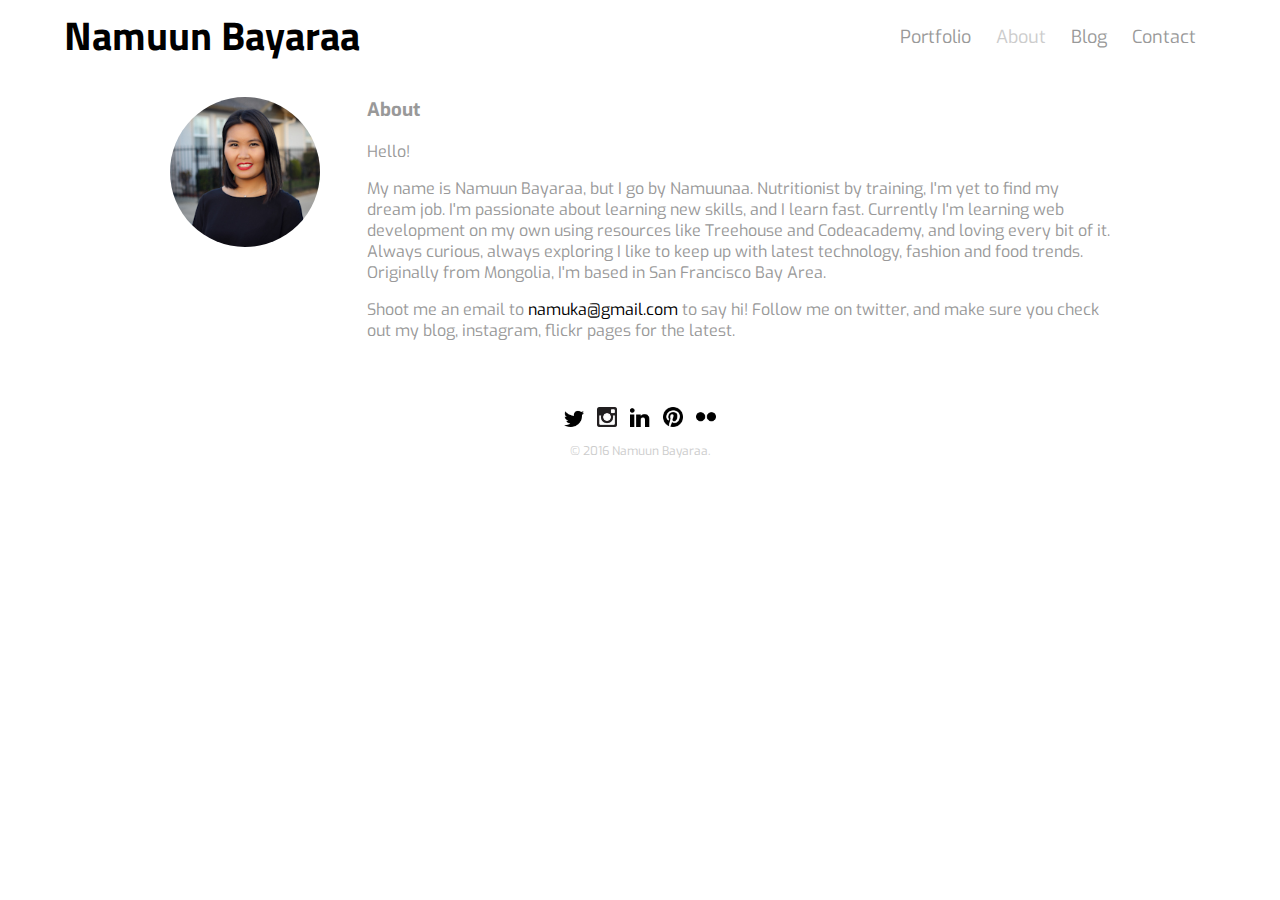
==== about.html @ fb0a98d4 "Add html, css" ====
<!DOCTYPE html>
<html>
  <head>
    <meta charset="utf-8"> 
    <title>Namuun Bayaraa</title>
    <link rel="stylesheet" href="css/normalize.css">
    <link href='http://fonts.googleapis.com/css?family=Exo:200,400,800|Titillium+Web:400,400italic' rel='stylesheet' type='text/css'>
    <link rel="stylesheet" href="css/main.css">
    <link rel="stylesheet" href="css/responsive.css">
    <meta name="viewport" content="width=device-width, initial-scale=1.0">
  </head>
  <body>
    <header>
      <a href="index.html" id=logo>
        <h1>Namuun Bayaraa</h1>
        
      </a>
      <nav>
        <ul>
          <li><a href="index.html">Portfolio</a></li>
          <li><a href="about.html"class="selected">About</a></li>
		  <li><a href="http://darlinginadress.com/">Blog</a></li>
          <li><a href="contact.html">Contact</a></li>
        </ul>
      </nav>
    </header>
    <div id="wrapper">
      <section>
      <img src="img/profilephoto.jpg" alt="Namuun" class="profile-photo">
      <h3>About</h3>
      <p>Hello!</p>
      <p>My name is Namuun Bayaraa, but I go by Namuunaa. Nutritionist by training, I'm yet to find my dream job. I'm passionate about learning new skills, and I learn fast. Currently I'm learning web development on my own using resources like Treehouse and Codeacademy, and loving every bit of it. Always curious, always exploring I like to keep up with latest technology, fashion and food trends. Originally from Mongolia, I'm based in San Francisco Bay Area.</p>
      <p>Shoot me an email to <a href="mailto:namuka@gmail.com">namuka@gmail.com</a> to say hi! Follow me on twitter, and make sure you check out my blog, instagram, flickr pages for the latest.</p>
      </section>
      <footer>
        <a href="http://twitter.com/namukaa"><img src="img/twitter.png" alt="Twitter Logo" class="social-icon"></a>
        <a href="http://instagram.com/namukaa"><img src="img/instagram.jpg" alt="Instagram Logo" class="social-icon"></a>
        <a href="http://linkedin.com/in/namuunbayaraa"><img src="img/linkedin.png" alt="LinkedIn Logo" class="social-icon"></a>
        <a href="https://pinterest.com/namuun"><img src="img/pinterest.png" alt="Pinterest Logo" class="social-icon"></a>
        <a href="https://flickr.com/photos/namuka/"><img src="img/flickr.png" alt="Flickr Logo" class="social-icon"></a>
        <p>&copy; 2016 Namuun Bayaraa.</p>
      </footer>
    </div>
  </body>
</html>
---- css/main.css ----
/********************
GENERAL
********************/

body {
  font-family: 'Exo', sans-serif;
}

#wrapper {
  max-width: 940px;
  margin: 0 auto;
  padding: 0 5%;
} 

a {
text-decoration: none;
}

img {
  max-width: 100%;
}

h3 {
  margin: 0 0 1em 0;  
}



/********************
HEADING
********************/

header {
  float: left;
  margin: 0 0 30px 0;
  padding: 5px 0 0 0;
  width: 100%;
}

#logo {
  text-align: center; 
  margin: 0;
}

h1 {
  font-family: 'Titillium Web', sans-serif;
  margin: 15px 0; 
  font-size: 1.75em;
  font-weight: bold;
  line-height: 0.8em;
}

h2 {
  font-size: 0.75em;
  margin: -5px 0 0;
  font-weight: normal;
}


/********************
NAVIGATION
********************/

nav {
  text-align: center;
  padding: 0px 0;
  margin: 20px 0 0;
}

nav ul {
  list-style: none;
  margin: 0 10px;
  padding: 0;
}

nav li {
  display: inline-block;
}

nav a {
  font-weight: 400;
  padding: 15px 10px;
}


/********************
FOOTER
********************/

footer {
  font-size: 0.75em;
  text-align: center;
  clear: both;
  padding-top: 50px;
  color: #ccc;
}

.social-icon {
  width: 20px;
  height: 20px;
  margin: 0 5px;
}



/********************
PAGE: PORTFOLIO
********************/

#gallery {
  margin: 0;
  padding: 0;
  list-style: none;
}

#gallery li {
  float: left;
  width: 45%;
  margin: 2.5%;
  background-color: #f5f5f5;
  color: #bdc3c7;
}

#gallery li a p {
  margin: 0;
  padding: 5%;
  font-size: 0.75em;
  color: #bdc3c7;
}



/********************
PAGE:ABOUT
********************/

.profile-photo {
  display: block;
  max-width: 150px;
  margin: 0 auto 30px;
  border-radius: 100%;
}



/********************
PAGE: CONTACT
********************/

.contact-info {
  list-style: none;
  padding: 0;
  margin: 0;
  font-size: 0.9em;
}

.contact-info a {
  display: block;
  min-height: 20px;
  background-repeat: no-repeat;
  background-size: 20px 20px;
  padding: 0 0 0 30px;
  margin: 0 0 10px;
}


.contact-info li.mail a {
  background-image: url('../img/mail.png');
}




/********************
COLORS
********************/

/* site body */

body {
  background-color: #fff;
  color: #999;
}

header {
  background: #fff;
  border-color: #000;
} 

nav {
  background: #fff;
}

h1, h2 {
  color: #000;
}

a {
  color: #000;
}

nav a, nav a:visited {
  color: #999;
}

nav a.selected, nav a:hover {
  color: #ccc;
}
---- css/responsive.css ----
@media screen and (min-width: 480px) {
  /********************
  TWO COLUMN LAYOUT
  ********************/
  
  #primary {
    width: 50%;
    float: left;
  }
  
  #secondary {
    width: 40%;
    float: right;
  } 
  
    
 /********************
  PAGE: ABOUT
  ********************/
  
  .profile-photo {
    float: left;
    margin: 0 5% 80px 0;
  }
  
}

@media screen and (min-width: 660px) {
  
  /********************
  HEADER
  ********************/ 
  
  nav {
    background: none;
    float: right;
    font-size: 1.125em;
    margin-right: 5%;
    text-align: right;
    width: 45%;
  }
  
  #logo {
    float: left;
    margin-left: 5%;
    text-align: left;
    width: 45%;
  }
  
  h1 {
    font-size: 2.5em;
  }
  
  h2 {
    font-size: 1.0em;
    margin-bottom: 20px;
  }
  
  
   /********************
  PAGE: PORTFOLIO
  ********************/
  
    #gallery li {
      width: 28.3333%;
    } 
  
    #gallery li:nth-child(4n) {
      clear: left;
    }
}
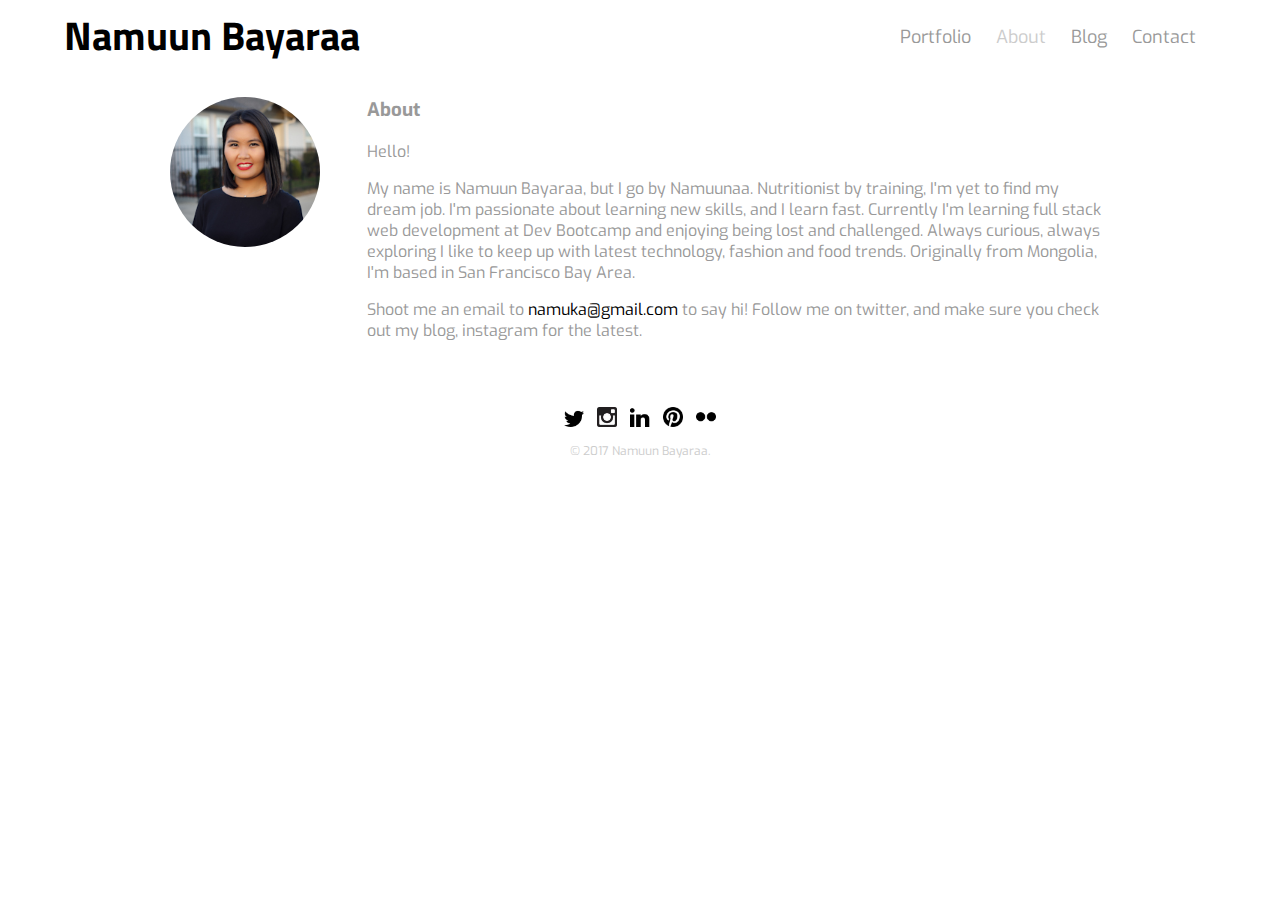
==== commit f4531d2b: "Update 2017" ====
--- a/about.html
+++ b/about.html
@@ -29,8 +29,8 @@
       <img src="img/profilephoto.jpg" alt="Namuun" class="profile-photo">
       <h3>About</h3>
       <p>Hello!</p>
-      <p>My name is Namuun Bayaraa, but I go by Namuunaa. Nutritionist by training, I'm yet to find my dream job. I'm passionate about learning new skills, and I learn fast. Currently I'm learning web development on my own using resources like Treehouse and Codeacademy, and loving every bit of it. Always curious, always exploring I like to keep up with latest technology, fashion and food trends. Originally from Mongolia, I'm based in San Francisco Bay Area.</p>
-      <p>Shoot me an email to <a href="mailto:namuka@gmail.com">namuka@gmail.com</a> to say hi! Follow me on twitter, and make sure you check out my blog, instagram, flickr pages for the latest.</p>
+      <p>My name is Namuun Bayaraa, but I go by Namuunaa. Nutritionist by training, I'm yet to find my dream job. I'm passionate about learning new skills, and I learn fast. Currently I'm learning full stack web development at Dev Bootcamp and enjoying being lost and challenged. Always curious, always exploring I like to keep up with latest technology, fashion and food trends. Originally from Mongolia, I'm based in San Francisco Bay Area.</p>
+      <p>Shoot me an email to <a href="mailto:namuka@gmail.com">namuka@gmail.com</a> to say hi! Follow me on twitter, and make sure you check out my blog, instagram for the latest.</p>
       </section>
       <footer>
         <a href="http://twitter.com/namukaa"><img src="img/twitter.png" alt="Twitter Logo" class="social-icon"></a>
@@ -38,7 +38,7 @@
         <a href="http://linkedin.com/in/namuunbayaraa"><img src="img/linkedin.png" alt="LinkedIn Logo" class="social-icon"></a>
         <a href="https://pinterest.com/namuun"><img src="img/pinterest.png" alt="Pinterest Logo" class="social-icon"></a>
         <a href="https://flickr.com/photos/namuka/"><img src="img/flickr.png" alt="Flickr Logo" class="social-icon"></a>
-        <p>&copy; 2016 Namuun Bayaraa.</p>
+        <p>&copy; 2017 Namuun Bayaraa.</p>
       </footer>
     </div>
   </body>
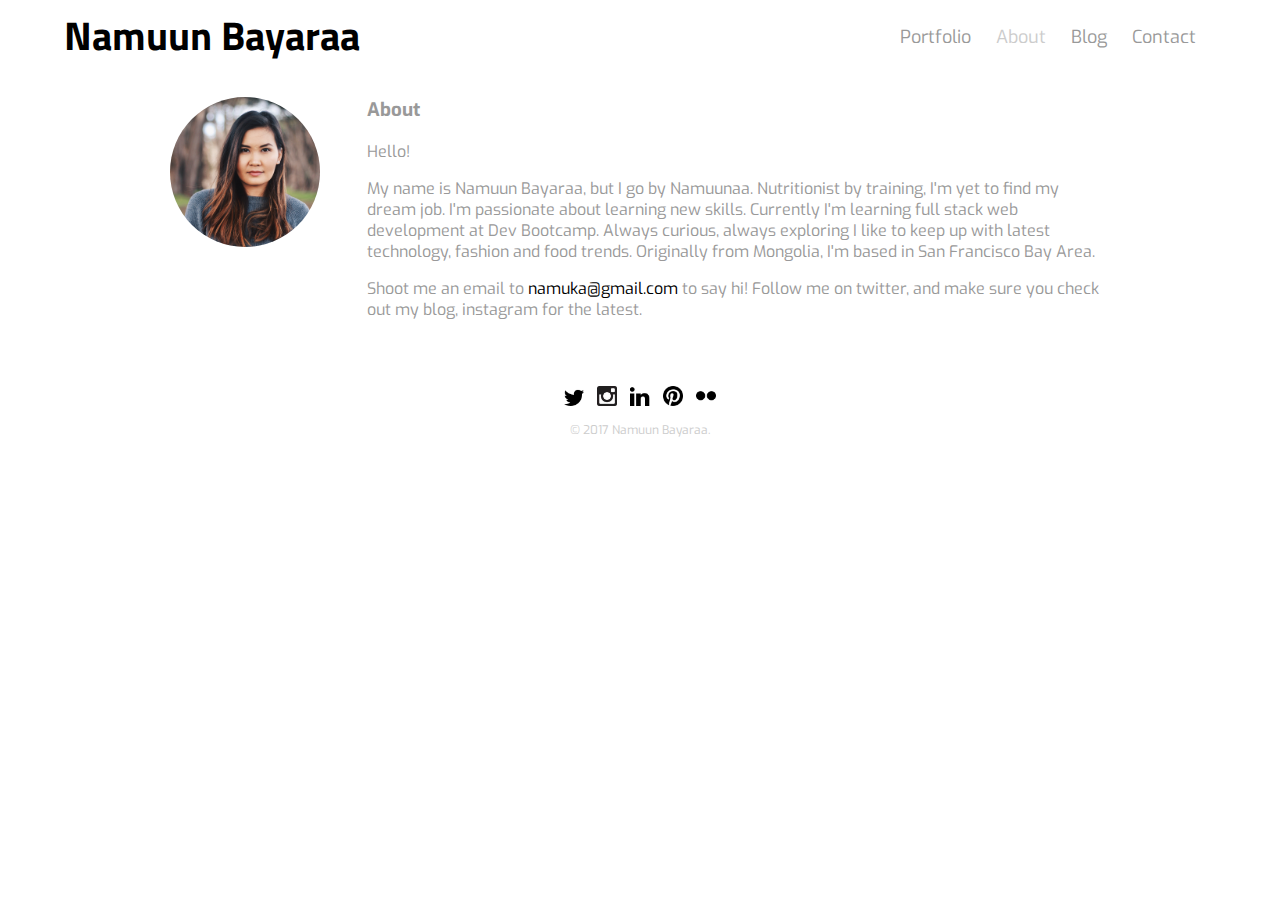
==== commit ab5f3bb9: "Add github logo" ====
--- a/about.html
+++ b/about.html
@@ -26,10 +26,10 @@
     </header>
     <div id="wrapper">
       <section>
-      <img src="img/profilephoto.jpg" alt="Namuun" class="profile-photo">
+      <img src="img/me.jpg" alt="Namuun" class="profile-photo">
       <h3>About</h3>
       <p>Hello!</p>
-      <p>My name is Namuun Bayaraa, but I go by Namuunaa. Nutritionist by training, I'm yet to find my dream job. I'm passionate about learning new skills, and I learn fast. Currently I'm learning full stack web development at Dev Bootcamp and enjoying being lost and challenged. Always curious, always exploring I like to keep up with latest technology, fashion and food trends. Originally from Mongolia, I'm based in San Francisco Bay Area.</p>
+      <p>My name is Namuun Bayaraa, but I go by Namuunaa. Nutritionist by training, I'm yet to find my dream job. I'm passionate about learning new skills. Currently I'm learning full stack web development at Dev Bootcamp. Always curious, always exploring I like to keep up with latest technology, fashion and food trends. Originally from Mongolia, I'm based in San Francisco Bay Area.</p>
       <p>Shoot me an email to <a href="mailto:namuka@gmail.com">namuka@gmail.com</a> to say hi! Follow me on twitter, and make sure you check out my blog, instagram for the latest.</p>
       </section>
       <footer>
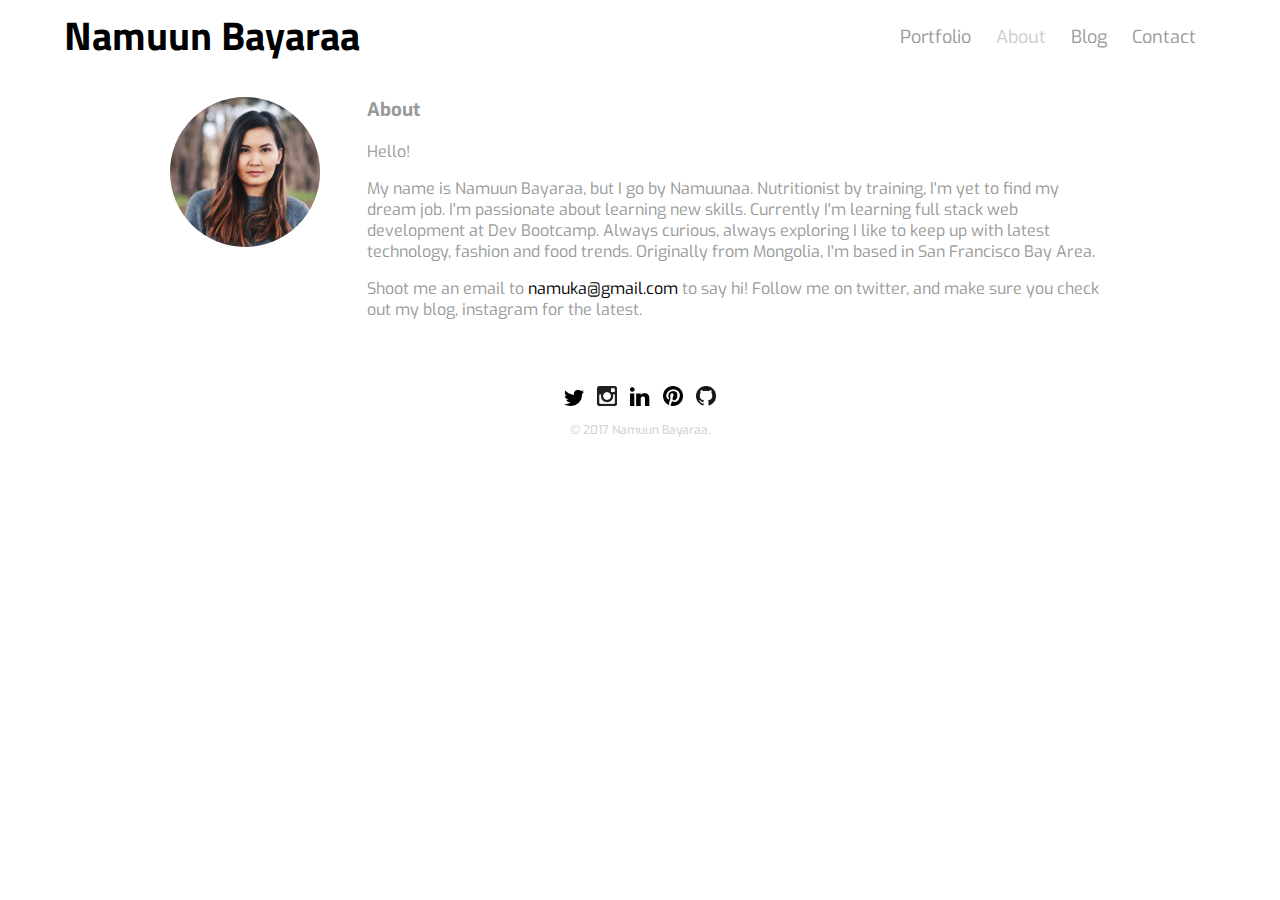
==== commit 23d0f965: "Update html with github" ====
--- a/about.html
+++ b/about.html
@@ -37,7 +37,7 @@
         <a href="http://instagram.com/namukaa"><img src="img/instagram.jpg" alt="Instagram Logo" class="social-icon"></a>
         <a href="http://linkedin.com/in/namuunbayaraa"><img src="img/linkedin.png" alt="LinkedIn Logo" class="social-icon"></a>
         <a href="https://pinterest.com/namuun"><img src="img/pinterest.png" alt="Pinterest Logo" class="social-icon"></a>
-        <a href="https://flickr.com/photos/namuka/"><img src="img/flickr.png" alt="Flickr Logo" class="social-icon"></a>
+        <a href="https://github.com/namuunaa"><img src="img/GitHub-Mark-32px.png" alt="GitHub Mark" class="social-icon"></a>
         <p>&copy; 2017 Namuun Bayaraa.</p>
       </footer>
     </div>
